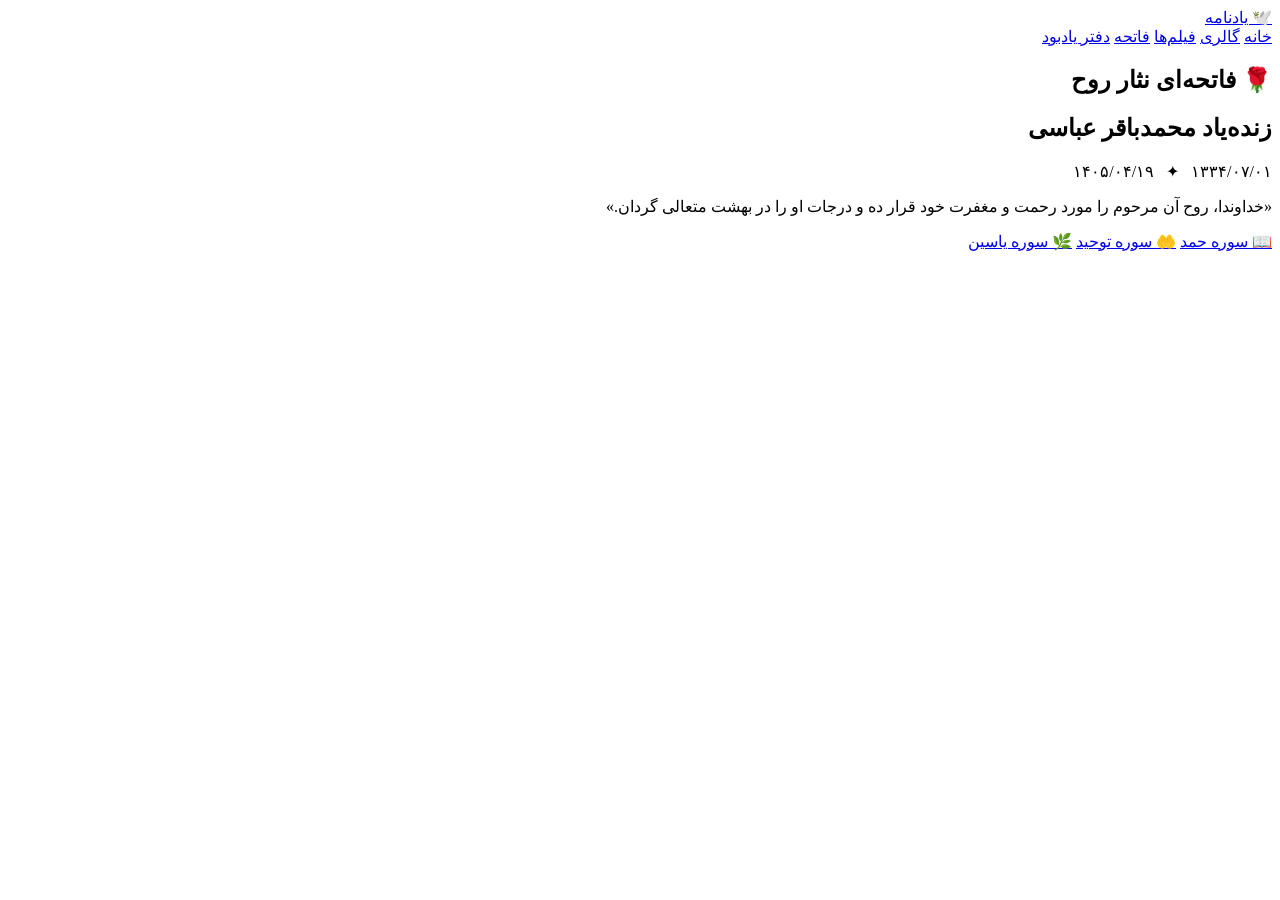
==== fateha.html @ c7871c3a "Create fateha.html" ====
<!DOCTYPE html>
<html lang="fa" dir="rtl">

<head>

<meta charset="UTF-8">

<meta name="viewport" content="width=device-width, initial-scale=1.0">

<title>فاتحه | یادنامه محمدباقر عباسی</title>

<link rel="stylesheet" href="css/fateha.css">

</head>

<body>

<header class="topbar">

<a href="home.html" class="logo">🕊️ یادنامه</a>

<nav>

<a href="home.html">خانه</a>

<a href="gallery.html">گالری</a>

<a href="videos.html">فیلم‌ها</a>

<a href="fateha.html" class="active">فاتحه</a>

<a href="guestbook.html">دفتر یادبود</a>

</nav>

</header>

<section class="hero">

<div class="card">

<h1>🌹 فاتحه‌ای نثار روح</h1>

<h2>زنده‌یاد محمدباقر عباسی</h2>

<p class="dates">
۱۳۳۴/۰۷/۰۱ &nbsp; ✦ &nbsp; ۱۴۰۵/۰۴/۱۹
</p>

<div class="dua">

<p>
«خداوندا، روح آن مرحوم را مورد رحمت و مغفرت خود قرار ده و درجات او را در بهشت متعالی گردان.»
</p>

</div>

<div class="buttons">

<a href="https://quran.com/1" target="_blank">📖 سوره حمد</a>

<a href="https://quran.com/112" target="_blank">🤲 سوره توحید</a>

<a href="https://quran.com/36" target="_blank">🌿 سوره یاسین</a>

</div>

</div>

</section>

</body>

</html>
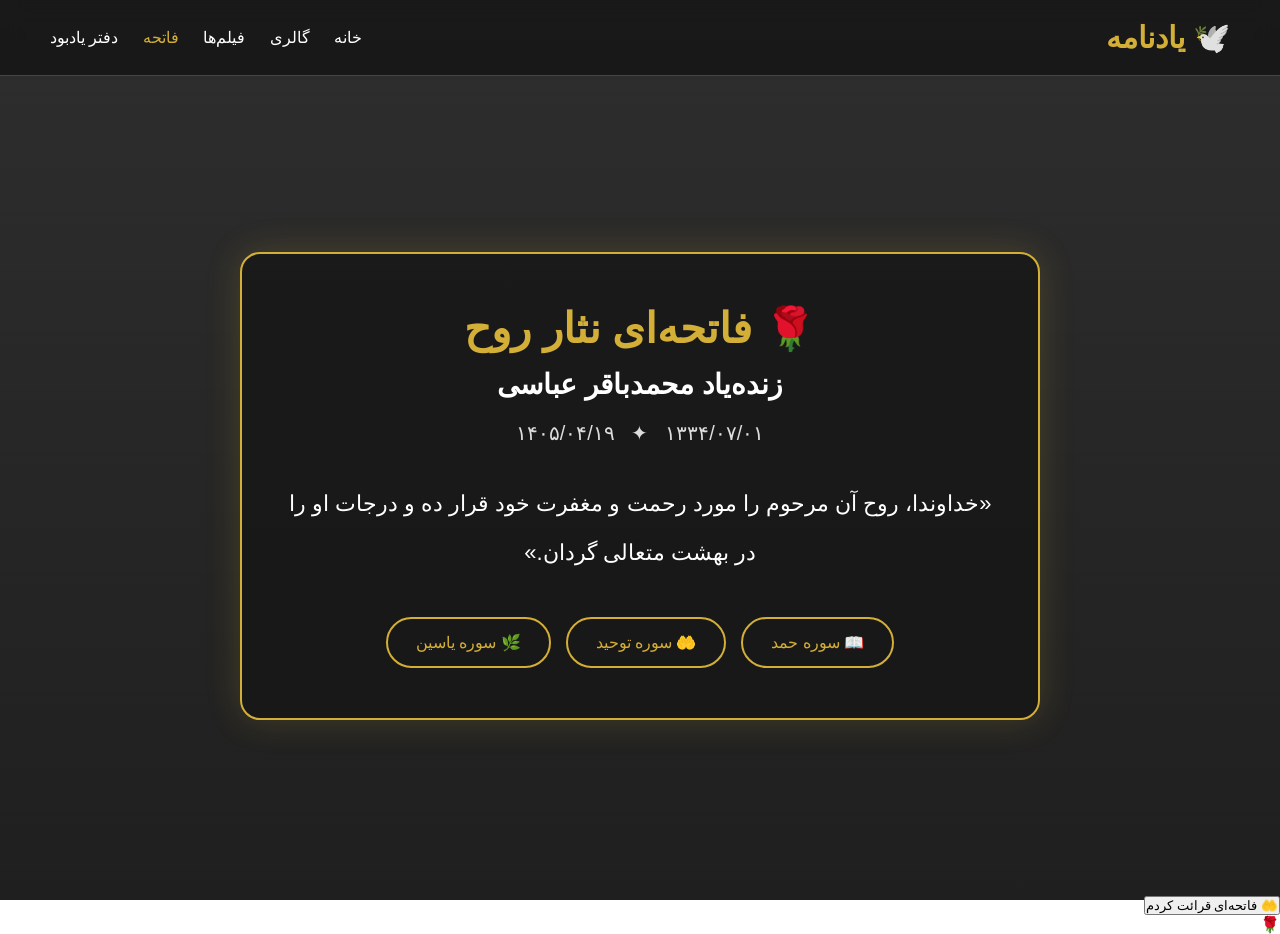
==== commit f9cd5511: "Update fateha.html" ====
--- a/fateha.html
+++ b/fateha.html
@@ -72,3 +72,16 @@
 </body>
 
 </html>
+<div class="fateha-action">
+
+<button id="fatehaBtn">
+🤲 فاتحه‌ای قرائت کردم
+</button>
+
+<p id="thanksMessage" class="hidden">
+🌹 خداوند از شما قبول فرماید و به شما سلامتی و خیر عطا کند.
+</p>
+
+</div>
+
+<script src="js/fateha.js"></script>
--- a/css/fateha.css
+++ b/css/fateha.css
@@ -0,0 +1,135 @@
+*{
+margin:0;
+padding:0;
+box-sizing:border-box;
+}
+
+body{
+background:
+linear-gradient(rgba(0,0,0,.82),rgba(0,0,0,.88)),
+url("../images/marble.jpg");
+background-size:cover;
+background-position:center;
+background-attachment:fixed;
+font-family:Tahoma,sans-serif;
+color:#fff;
+min-height:100vh;
+}
+
+.topbar{
+display:flex;
+justify-content:space-between;
+align-items:center;
+padding:20px 50px;
+background:rgba(0,0,0,.45);
+backdrop-filter:blur(10px);
+border-bottom:1px solid rgba(212,175,55,.3);
+}
+
+.logo{
+color:#d4af37;
+font-size:30px;
+font-weight:bold;
+text-decoration:none;
+}
+
+nav a{
+color:white;
+text-decoration:none;
+margin-right:20px;
+transition:.3s;
+}
+
+nav a:hover,
+nav .active{
+color:#d4af37;
+}
+
+.hero{
+display:flex;
+justify-content:center;
+align-items:center;
+padding:80px 20px;
+min-height:calc(100vh - 80px);
+}
+
+.card{
+max-width:800px;
+width:100%;
+background:rgba(20,20,20,.75);
+border:2px solid #d4af37;
+border-radius:20px;
+padding:50px 35px;
+text-align:center;
+box-shadow:0 0 35px rgba(212,175,55,.2);
+}
+
+h1{
+color:#d4af37;
+font-size:42px;
+margin-bottom:15px;
+}
+
+h2{
+font-size:28px;
+margin-bottom:20px;
+}
+
+.dates{
+color:#ddd;
+margin-bottom:35px;
+font-size:20px;
+}
+
+.dua{
+line-height:2.2;
+font-size:22px;
+margin-bottom:40px;
+}
+
+.buttons{
+display:flex;
+justify-content:center;
+flex-wrap:wrap;
+gap:15px;
+}
+
+.buttons a{
+padding:14px 28px;
+border:2px solid #d4af37;
+border-radius:40px;
+color:#d4af37;
+text-decoration:none;
+transition:.3s;
+}
+
+.buttons a:hover{
+background:#d4af37;
+color:#000;
+}
+
+@media(max-width:768px){
+
+.topbar{
+flex-direction:column;
+gap:15px;
+padding:20px;
+}
+
+.card{
+padding:35px 20px;
+}
+
+h1{
+font-size:32px;
+}
+
+h2{
+font-size:22px;
+}
+
+.dua{
+font-size:18px;
+}
+
+}
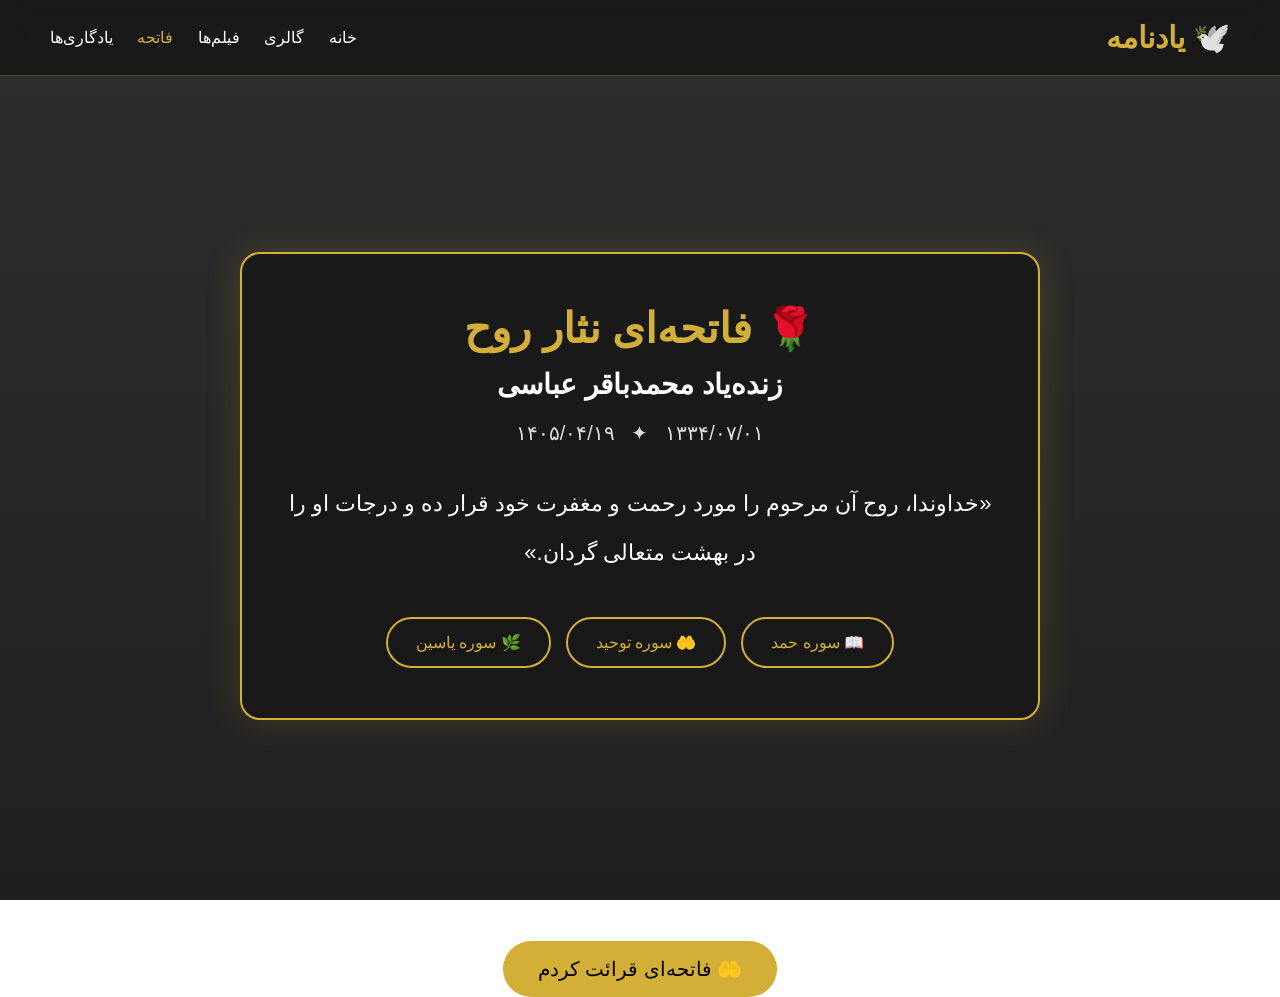
==== commit 2e11bf1d: "Update fateha.html" ====
--- a/fateha.html
+++ b/fateha.html
@@ -29,7 +29,7 @@
 
 <a href="fateha.html" class="active">فاتحه</a>
 
-<a href="guestbook.html">دفتر یادبود</a>
+<a href="keepsakes.html">یادگاری‌ها</a>
 
 </nav>
 
--- a/css/fateha.css
+++ b/css/fateha.css
@@ -133,3 +133,52 @@
 }
 
 }
+.fateha-action{
+
+margin-top:45px;
+
+text-align:center;
+
+}
+
+#fatehaBtn{
+
+background:#d4af37;
+
+color:#000;
+
+border:none;
+
+padding:16px 35px;
+
+font-size:20px;
+
+border-radius:40px;
+
+cursor:pointer;
+
+transition:.3s;
+
+}
+
+#fatehaBtn:hover{
+
+transform:scale(1.05);
+
+box-shadow:0 0 20px rgba(212,175,55,.5);
+
+}
+
+.hidden{
+
+display:none;
+
+margin-top:25px;
+
+font-size:22px;
+
+color:#d4af37;
+
+line-height:2;
+
+}
